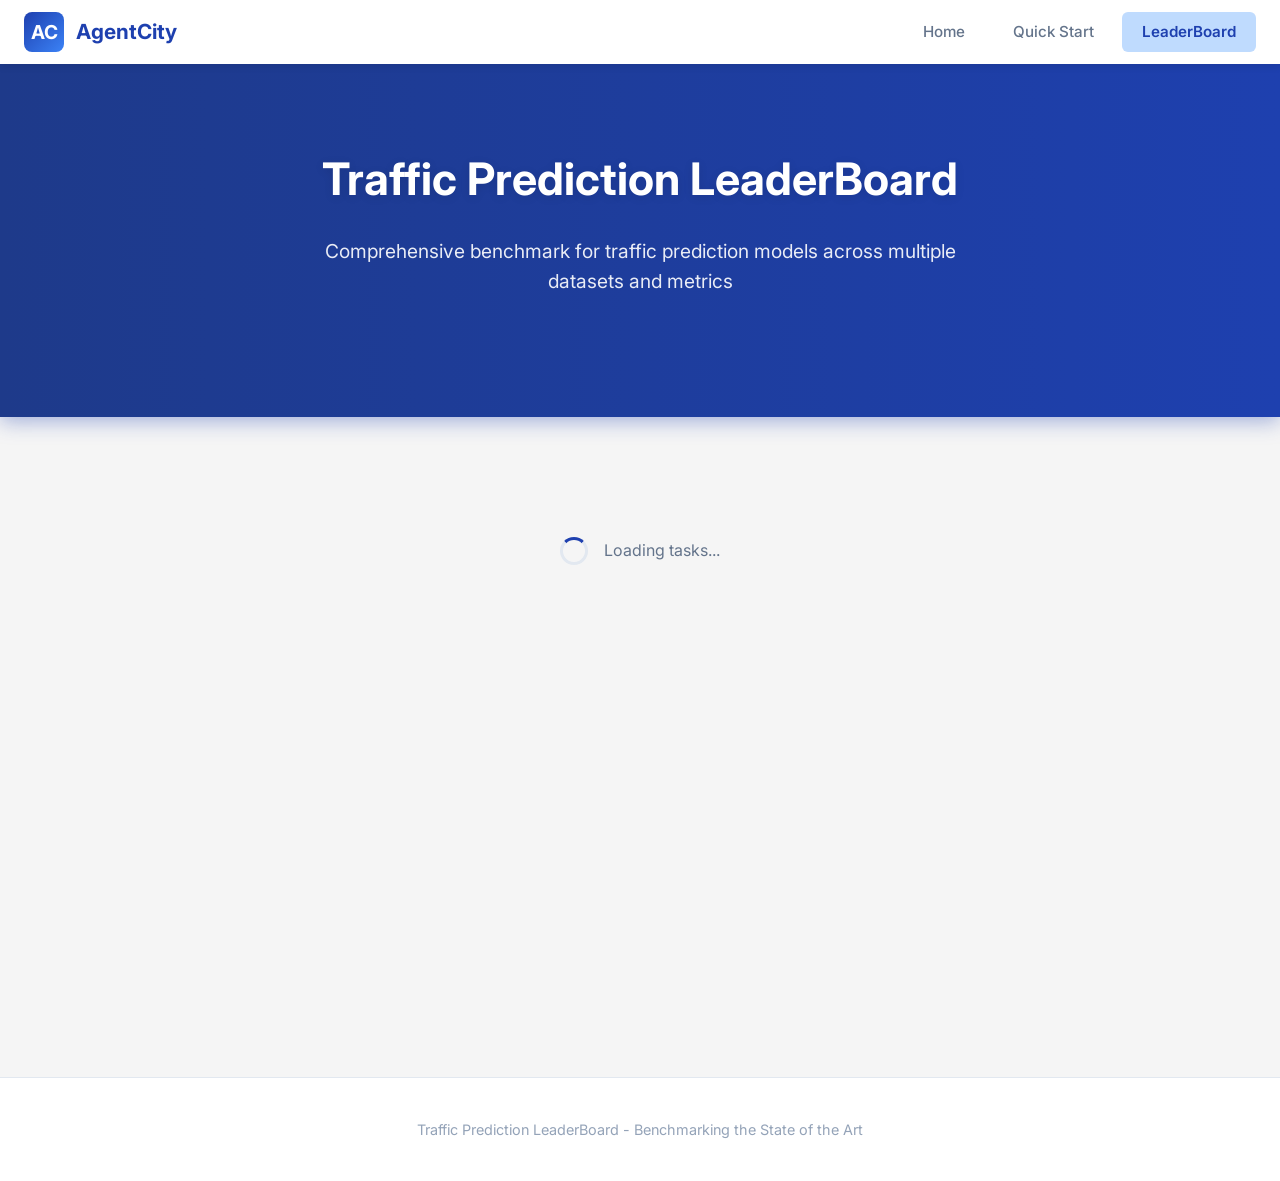
==== static/leaderboard.html @ 560780e0 "新增主页" ====
<!DOCTYPE html>
<html lang="en">
<head>
    <meta charset="UTF-8">
    <meta name="viewport" content="width=device-width, initial-scale=1.0">
    <title>Traffic Prediction LeaderBoard</title>
    <link href="https://fonts.googleapis.com/css2?family=Inter:wght@400;500;600;700&display=swap" rel="stylesheet">
    <style>
        * {
            margin: 0;
            padding: 0;
            box-sizing: border-box;
        }

        body {
            font-family: 'Inter', 'Microsoft YaHei', Arial, Helvetica, sans-serif;
            background: #f5f5f5;
            color: #1e293b;
            line-height: 1.6;
        }

        /* Navigation */
        .navbar {
            background: #fff;
            box-shadow: 0 2px 8px rgba(0,0,0,0.1);
            padding: 0 24px;
            position: sticky;
            top: 0;
            z-index: 100;
        }

        .navbar-inner {
            max-width: 1400px;
            margin: 0 auto;
            display: flex;
            align-items: center;
            justify-content: space-between;
            height: 64px;
        }

        .logo {
            display: flex;
            align-items: center;
            gap: 12px;
            font-weight: 700;
            font-size: 1.3rem;
            color: #1e40af;
            text-decoration: none;
            transition: all 0.3s;
        }

        .logo:hover {
            opacity: 0.8;
        }

        .logo-icon {
            width: 40px;
            height: 40px;
            background: linear-gradient(135deg, #1e40af, #3b82f6);
            border-radius: 8px;
            display: flex;
            align-items: center;
            justify-content: center;
            color: white;
            font-weight: 700;
            font-size: 1.2rem;
        }

        .nav-links {
            display: flex;
            gap: 8px;
        }

        .nav-link {
            padding: 8px 20px;
            color: #64748b;
            text-decoration: none;
            font-size: 0.95rem;
            font-weight: 500;
            border-radius: 6px;
            transition: all 0.3s;
        }

        .nav-link:hover {
            color: #1e40af;
            background: #dbeafe;
        }

        .nav-link.active {
            color: #1e40af;
            background: #bfdbfe;
            font-weight: 600;
        }

        /* Hero Section */
        .hero {
            background: linear-gradient(90deg, #1e3a8a, #1e40af);
            color: white;
            padding: 80px 24px;
            text-align: center;
            box-shadow: 0 4px 20px rgba(30, 64, 175, 0.4);
        }

        .hero h1 {
            font-size: 2.8rem;
            font-weight: 700;
            margin-bottom: 20px;
            text-shadow: 0 2px 10px rgba(0,0,0,0.1);
        }

        .hero p {
            font-size: 1.2rem;
            color: rgba(255, 255, 255, 0.9);
            max-width: 700px;
            margin: 0 auto 40px;
        }

        /* Main Container */
        .container {
            max-width: 1400px;
            margin: 0 auto;
            padding: 40px 24px;
            min-height: 600px;
        }

        /* Breadcrumb */
        .breadcrumb {
            display: flex;
            align-items: center;
            gap: 8px;
            font-size: 0.875rem;
            margin-bottom: 24px;
            color: #64748b;
            background: #fff;
            padding: 12px 20px;
            border-radius: 8px;
            box-shadow: 0 1px 3px rgba(0,0,0,0.05);
        }

        .breadcrumb a {
            color: #1e40af;
            text-decoration: none;
            cursor: pointer;
            transition: all 0.2s;
        }

        .breadcrumb a:hover {
            text-decoration: underline;
            color: #3b82f6;
        }

        .breadcrumb svg {
            width: 16px;
            height: 16px;
            color: #94a3b8;
        }

        /* Task Cards Grid */
        .section-title {
            font-size: 1.8rem;
            font-weight: 700;
            margin-bottom: 24px;
            color: #0f172a;
        }

        .cards-grid {
            display: grid;
            grid-template-columns: repeat(auto-fill, minmax(340px, 1fr));
            gap: 24px;
            margin-bottom: 32px;
        }

        .card {
            background: #fff;
            border: 1px solid #e2e8f0;
            border-radius: 12px;
            padding: 28px;
            cursor: pointer;
            transition: all 0.3s;
            text-decoration: none;
            color: inherit;
            box-shadow: 0 8px 15px rgba(0,0,0,0.1);
        }

        .card:hover {
            border-color: #1e40af;
            box-shadow: 0 10px 25px rgba(30, 64, 175, 0.3);
            transform: translateY(-4px);
        }

        .card-icon {
            width: 56px;
            height: 56px;
            background: linear-gradient(135deg, #1e40af, #3b82f6);
            border-radius: 12px;
            display: flex;
            align-items: center;
            justify-content: center;
            margin-bottom: 20px;
            box-shadow: 0 4px 10px rgba(30, 64, 175, 0.3);
        }

        .card-icon svg {
            width: 28px;
            height: 28px;
            color: white;
        }

        .card h3 {
            font-size: 1.2rem;
            font-weight: 600;
            margin-bottom: 12px;
            color: #0f172a;
        }

        .card p {
            font-size: 0.9rem;
            color: #64748b;
            margin-bottom: 20px;
            line-height: 1.6;
        }

        .card-meta {
            display: flex;
            gap: 16px;
            font-size: 0.8rem;
            color: #94a3b8;
        }

        .card-meta span {
            display: flex;
            align-items: center;
            gap: 6px;
        }

        /* Table Styles */
        .table-section {
            background: #fff;
            border: 1px solid #e2e8f0;
            border-radius: 12px;
            overflow: hidden;
            box-shadow: 0 4px 12px rgba(0,0,0,0.08);
        }

        .table-header {
            padding: 24px 28px;
            border-bottom: 1px solid #e2e8f0;
            display: flex;
            justify-content: space-between;
            align-items: center;
            flex-wrap: wrap;
            gap: 16px;
            background: linear-gradient(to right, #f8fafc, #fff);
        }

        .table-header h2 {
            font-size: 1.4rem;
            font-weight: 700;
            color: #0f172a;
        }

        .table-controls {
            display: flex;
            gap: 12px;
            align-items: center;
            flex-wrap: wrap;
        }

        /* Step Tabs */
        .step-tabs {
            display: flex;
            gap: 6px;
            padding: 6px;
            background: #f1f5f9;
            border-radius: 10px;
        }

        .step-tab {
            padding: 10px 18px;
            background: transparent;
            border: none;
            border-radius: 8px;
            cursor: pointer;
            font-size: 0.9rem;
            font-weight: 500;
            color: #64748b;
            transition: all 0.3s;
        }

        .step-tab:hover {
            color: #1e40af;
            background: rgba(30, 64, 175, 0.1);
        }

        .step-tab.active {
            background: linear-gradient(135deg, #1e40af, #3b82f6);
            color: #fff;
            box-shadow: 0 3px 8px rgba(30, 64, 175, 0.3);
        }

        /* Metric Selector */
        .metric-selector {
            display: flex;
            gap: 6px;
            padding: 6px;
            background: #f1f5f9;
            border-radius: 10px;
        }

        .metric-btn {
            padding: 10px 18px;
            background: transparent;
            border: none;
            border-radius: 8px;
            cursor: pointer;
            font-size: 0.9rem;
            font-weight: 500;
            color: #64748b;
            transition: all 0.3s;
        }

        .metric-btn:hover {
            color: #1e40af;
            background: rgba(30, 64, 175, 0.1);
        }

        .metric-btn.active {
            background: linear-gradient(135deg, #1e40af, #3b82f6);
            color: #fff;
            box-shadow: 0 3px 8px rgba(30, 64, 175, 0.3);
        }

        /* Table */
        .table-wrapper {
            overflow-x: auto;
        }

        table {
            width: 100%;
            border-collapse: collapse;
            min-width: 600px;
        }

        th {
            background: #f8fafc;
            padding: 14px 18px;
            text-align: left;
            font-size: 0.75rem;
            font-weight: 700;
            color: #64748b;
            text-transform: uppercase;
            letter-spacing: 0.05em;
            border-bottom: 2px solid #e2e8f0;
            cursor: pointer;
            transition: all 0.2s;
            white-space: nowrap;
        }

        th:hover {
            color: #1e40af;
            background: #f1f5f9;
        }

        th.sorted {
            color: #1e40af;
            background: #dbeafe;
        }

        th .sort-icon {
            display: inline-block;
            margin-left: 6px;
            font-size: 0.7rem;
        }

        td {
            padding: 18px;
            border-bottom: 1px solid #f1f5f9;
            font-size: 0.9rem;
            vertical-align: middle;
        }

        tr:hover {
            background: #f8fafc;
        }

        tr:last-child td {
            border-bottom: none;
        }

        /* Rank Badge */
        .rank-badge {
            display: inline-flex;
            align-items: center;
            justify-content: center;
            width: 32px;
            height: 32px;
            border-radius: 8px;
            font-weight: 700;
            font-size: 0.85rem;
        }

        .rank-1 {
            background: linear-gradient(135deg, #fbbf24, #f59e0b);
            color: #fff;
            box-shadow: 0 2px 8px rgba(251, 191, 36, 0.4);
        }

        .rank-2 {
            background: linear-gradient(135deg, #9ca3af, #6b7280);
            color: #fff;
            box-shadow: 0 2px 8px rgba(156, 163, 175, 0.4);
        }

        .rank-3 {
            background: linear-gradient(135deg, #cd7f32, #b87333);
            color: #fff;
            box-shadow: 0 2px 8px rgba(205, 127, 50, 0.4);
        }

        .rank-default {
            background: #f1f5f9;
            color: #64748b;
        }

        /* Model Name */
        .model-name {
            font-weight: 600;
            color: #0f172a;
        }

        /* Metric Values */
        .metric-value {
            font-family: 'JetBrains Mono', 'Monaco', 'Menlo', monospace;
            font-size: 0.9rem;
            color: #0f172a;
        }

        .metric-value.best {
            color: #10b981;
            font-weight: 700;
        }

        .metric-value.inf {
            color: #ef4444;
        }

        /* Loading State */
        .loading {
            display: flex;
            align-items: center;
            justify-content: center;
            padding: 80px;
            color: #64748b;
        }

        .spinner {
            width: 28px;
            height: 28px;
            border: 3px solid #e2e8f0;
            border-top-color: #1e40af;
            border-radius: 50%;
            animation: spin 1s linear infinite;
            margin-right: 16px;
        }

        @keyframes spin {
            to { transform: rotate(360deg); }
        }

        /* Empty State */
        .empty-state {
            text-align: center;
            padding: 80px 24px;
            color: #64748b;
        }

        .empty-state svg {
            width: 56px;
            height: 56px;
            margin-bottom: 20px;
            color: #cbd5e1;
        }

        /* Footer */
        .footer {
            text-align: center;
            padding: 40px;
            color: #94a3b8;
            font-size: 0.9rem;
            border-top: 1px solid #e2e8f0;
            margin-top: 60px;
            background: #fff;
        }

        /* Responsive */
        @media (max-width: 768px) {
            .hero h1 {
                font-size: 2rem;
            }

            .hero p {
                font-size: 1rem;
            }

            .table-header {
                flex-direction: column;
                align-items: flex-start;
            }

            .step-tabs, .metric-selector {
                flex-wrap: wrap;
            }
        }

        /* Stats Bar */
        .stats-bar {
            display: flex;
            gap: 48px;
            justify-content: center;
            margin-top: 40px;
        }

        .stat-item {
            text-align: center;
        }

        .stat-value {
            font-size: 2.5rem;
            font-weight: 700;
            color: #fff;
            text-shadow: 0 2px 10px rgba(0,0,0,0.2);
        }

        .stat-label {
            font-size: 0.95rem;
            color: rgba(255, 255, 255, 0.85);
            margin-top: 8px;
            font-weight: 500;
        }

        /* Info Banner */
        .info-banner {
            background: linear-gradient(to right, #dbeafe, #eff6ff);
            border: 1px solid #93c5fd;
            border-radius: 10px;
            padding: 18px 24px;
            margin-bottom: 28px;
            display: flex;
            align-items: center;
            gap: 14px;
            font-size: 0.9rem;
            color: #1e3a8a;
        }

        .info-banner svg {
            width: 22px;
            height: 22px;
            flex-shrink: 0;
            color: #1e40af;
        }
    </style>
</head>
<body>
    <!-- Navigation -->
    <nav class="navbar">
        <div class="navbar-inner">
            <a href="/" class="logo">
                <div class="logo-icon">AC</div>
                AgentCity
            </a>
            <div class="nav-links">
                <a href="/" class="nav-link">Home</a>
                <a href="/quickstart" class="nav-link">Quick Start</a>
                <a href="/leaderboard" class="nav-link active">LeaderBoard</a>
            </div>
        </div>
    </nav>

    <!-- Hero Section -->
    <section class="hero">
        <h1>Traffic Prediction LeaderBoard</h1>
        <p>Comprehensive benchmark for traffic prediction models across multiple datasets and metrics</p>
        <div class="stats-bar" id="statsBar">
            <!-- Dynamic stats -->
        </div>
    </section>

    <!-- Main Content -->
    <main class="container">
        <div id="breadcrumb" class="breadcrumb"></div>
        <div id="content"></div>
    </main>

    <!-- Footer -->
    <footer class="footer">
        <p>Traffic Prediction LeaderBoard - Benchmarking the State of the Art</p>
    </footer>

    <script>
        const API_BASE = '';
        let currentTask = null;
        let currentDataset = null;
        let currentStep = 'average';
        let currentSortField = 'mae';
        let currentSortDir = 'asc';
        let rankingsData = [];
        let tasksCache = null;
        let datasetsCache = {};

        // Parse URL parameters
        function getUrlParams() {
            const params = new URLSearchParams(window.location.search);
            return {
                task: params.get('task'),
                dataset: params.get('dataset')
            };
        }

        // Update URL without reloading
        function updateUrl(task, dataset) {
            const params = new URLSearchParams();
            if (task) params.set('task', task);
            if (dataset) params.set('dataset', dataset);
            const newUrl = `${window.location.pathname}${params.toString() ? '?' + params.toString() : ''}`;
            window.history.pushState({}, '', newUrl);
        }

        async function fetchJSON(url) {
            const response = await fetch(url);
            return response.json();
        }

        function formatValue(val, isBest = false) {
            if (val === null || val === undefined) return '<span class="metric-value">-</span>';
            if (val === Infinity || val === 'inf' || !isFinite(val)) return '<span class="metric-value inf">inf</span>';
            const cls = isBest ? 'metric-value best' : 'metric-value';
            return `<span class="${cls}">${val.toFixed(4)}</span>`;
        }

        function updateBreadcrumb() {
            const breadcrumb = document.getElementById('breadcrumb');
            if (!currentTask) {
                breadcrumb.innerHTML = '';
                breadcrumb.style.display = 'none';
                return;
            }

            breadcrumb.style.display = 'flex';
            let html = `<a href="/leaderboard">Tasks</a>`;
            html += `<svg xmlns="http://www.w3.org/2000/svg" viewBox="0 0 20 20" fill="currentColor"><path fill-rule="evenodd" d="M7.21 14.77a.75.75 0 01.02-1.06L11.168 10 7.23 6.29a.75.75 0 111.04-1.08l4.5 4.25a.75.75 0 010 1.08l-4.5 4.25a.75.75 0 01-1.06-.02z" clip-rule="evenodd" /></svg>`;
            html += `<a href="/leaderboard?task=${currentTask}">${currentTask}</a>`;

            if (currentDataset) {
                html += `<svg xmlns="http://www.w3.org/2000/svg" viewBox="0 0 20 20" fill="currentColor"><path fill-rule="evenodd" d="M7.21 14.77a.75.75 0 01.02-1.06L11.168 10 7.23 6.29a.75.75 0 111.04-1.08l4.5 4.25a.75.75 0 010 1.08l-4.5 4.25a.75.75 0 01-1.06-.02z" clip-rule="evenodd" /></svg>`;
                html += `<span>${currentDataset}</span>`;
            }

            breadcrumb.innerHTML = html;
        }

        async function updateStats() {
            const statsBar = document.getElementById('statsBar');
            if (!tasksCache) {
                tasksCache = await fetchJSON(`${API_BASE}/api/tasks`);
            }

            let totalDatasets = 0;

            for (const task of tasksCache) {
                if (!datasetsCache[task]) {
                    datasetsCache[task] = await fetchJSON(`${API_BASE}/api/tasks/${task}/datasets`);
                }
                totalDatasets += datasetsCache[task].length;
            }

            statsBar.innerHTML = `
                <div class="stat-item">
                    <div class="stat-value">${tasksCache.length}</div>
                    <div class="stat-label">Tasks</div>
                </div>
                <div class="stat-item">
                    <div class="stat-value">${totalDatasets}</div>
                    <div class="stat-label">Datasets</div>
                </div>
            `;
        }

        async function showTasks() {
            currentTask = null;
            currentDataset = null;
            updateUrl(null, null);
            updateBreadcrumb();

            const content = document.getElementById('content');
            content.innerHTML = '<div class="loading"><div class="spinner"></div>Loading tasks...</div>';

            if (!tasksCache) {
                tasksCache = await fetchJSON(`${API_BASE}/api/tasks`);
            }
            await updateStats();

            const taskDescriptions = {
                'traffic_state_pred': 'Traffic flow and state prediction using spatial-temporal models. Includes speed, volume, and occupancy forecasting.',
                'eta': 'Estimated Time of Arrival prediction for route planning and navigation applications.',
                'traj_loc_pred': 'Trajectory location prediction for next POI recommendation and mobility pattern analysis.'
            };

            const taskIcons = {
                'traffic_state_pred': '<svg xmlns="http://www.w3.org/2000/svg" fill="none" viewBox="0 0 24 24" stroke-width="1.5" stroke="currentColor"><path stroke-linecap="round" stroke-linejoin="round" d="M3 13.125C3 12.504 3.504 12 4.125 12h2.25c.621 0 1.125.504 1.125 1.125v6.75C7.5 20.496 6.996 21 6.375 21h-2.25A1.125 1.125 0 013 19.875v-6.75zM9.75 8.625c0-.621.504-1.125 1.125-1.125h2.25c.621 0 1.125.504 1.125 1.125v11.25c0 .621-.504 1.125-1.125 1.125h-2.25a1.125 1.125 0 01-1.125-1.125V8.625zM16.5 4.125c0-.621.504-1.125 1.125-1.125h2.25C20.496 3 21 3.504 21 4.125v15.75c0 .621-.504 1.125-1.125 1.125h-2.25a1.125 1.125 0 01-1.125-1.125V4.125z" /></svg>',
                'eta': '<svg xmlns="http://www.w3.org/2000/svg" fill="none" viewBox="0 0 24 24" stroke-width="1.5" stroke="currentColor"><path stroke-linecap="round" stroke-linejoin="round" d="M12 6v6h4.5m4.5 0a9 9 0 11-18 0 9 9 0 0118 0z" /></svg>',
                'traj_loc_pred': '<svg xmlns="http://www.w3.org/2000/svg" fill="none" viewBox="0 0 24 24" stroke-width="1.5" stroke="currentColor"><path stroke-linecap="round" stroke-linejoin="round" d="M15 10.5a3 3 0 11-6 0 3 3 0 016 0z" /><path stroke-linecap="round" stroke-linejoin="round" d="M19.5 10.5c0 7.142-7.5 11.25-7.5 11.25S4.5 17.642 4.5 10.5a7.5 7.5 0 1115 0z" /></svg>'
            };

            let html = '<h2 class="section-title">Select a Task</h2><div class="cards-grid">';
            for (const task of tasksCache) {
                if (!datasetsCache[task]) {
                    datasetsCache[task] = await fetchJSON(`${API_BASE}/api/tasks/${task}/datasets`);
                }
                const numDatasets = datasetsCache[task].length;

                html += `
                    <a href="/leaderboard?task=${task}" class="card">
                        <div class="card-icon">
                            ${taskIcons[task] || taskIcons['traffic_state_pred']}
                        </div>
                        <h3>${task}</h3>
                        <p>${taskDescriptions[task] || 'Click to view datasets and leaderboard'}</p>
                        <div class="card-meta">
                            <span>
                                <svg xmlns="http://www.w3.org/2000/svg" width="14" height="14" viewBox="0 0 24 24" fill="none" stroke="currentColor" stroke-width="2" stroke-linecap="round" stroke-linejoin="round"><ellipse cx="12" cy="5" rx="9" ry="3"></ellipse><path d="M21 12c0 1.66-4 3-9 3s-9-1.34-9-3"></path><path d="M3 5v14c0 1.66 4 3 9 3s9-1.34 9-3V5"></path></svg>
                                ${numDatasets} datasets
                            </span>
                        </div>
                    </a>
                `;
            }
            html += '</div>';

            content.innerHTML = html;
        }

        async function showDatasets(task) {
            currentTask = task;
            currentDataset = null;
            updateUrl(task, null);
            updateBreadcrumb();

            const content = document.getElementById('content');
            content.innerHTML = '<div class="loading"><div class="spinner"></div>Loading datasets...</div>';

            if (!datasetsCache[task]) {
                datasetsCache[task] = await fetchJSON(`${API_BASE}/api/tasks/${task}/datasets`);
            }

            const datasets = datasetsCache[task];

            let html = `<h2 class="section-title">${task} - Select a Dataset</h2>`;

            if (task === 'traffic_state_pred') {
                html += `
                    <div class="info-banner">
                        <svg xmlns="http://www.w3.org/2000/svg" fill="none" viewBox="0 0 24 24" stroke-width="1.5" stroke="currentColor">
                            <path stroke-linecap="round" stroke-linejoin="round" d="M11.25 11.25l.041-.02a.75.75 0 011.063.852l-.708 2.836a.75.75 0 001.063.853l.041-.021M21 12a9 9 0 11-18 0 9 9 0 0118 0zm-9-3.75h.008v.008H12V8.25z" />
                        </svg>
                        <span>Metrics shown for prediction horizons at step 3, 6, 9, 12 (15min, 30min, 45min, 60min) and their average.</span>
                    </div>
                `;
            }

            html += '<div class="cards-grid">';
            for (const dataset of datasets) {
                html += `
                    <a href="/leaderboard?task=${task}&dataset=${dataset}" class="card">
                        <div class="card-icon">
                            <svg xmlns="http://www.w3.org/2000/svg" fill="none" viewBox="0 0 24 24" stroke-width="1.5" stroke="currentColor"><path stroke-linecap="round" stroke-linejoin="round" d="M20.25 6.375c0 2.278-3.694 4.125-8.25 4.125S3.75 8.653 3.75 6.375m16.5 0c0-2.278-3.694-4.125-8.25-4.125S3.75 4.097 3.75 6.375m16.5 0v11.25c0 2.278-3.694 4.125-8.25 4.125s-8.25-1.847-8.25-4.125V6.375m16.5 0v3.75m-16.5-3.75v3.75m16.5 0v3.75C20.25 16.153 16.556 18 12 18s-8.25-1.847-8.25-4.125v-3.75m16.5 0c0 2.278-3.694 4.125-8.25 4.125s-8.25-1.847-8.25-4.125" /></svg>
                        </div>
                        <h3>${dataset}</h3>
                        <p>View model leaderboard and performance metrics</p>
                    </a>
                `;
            }
            html += '</div>';

            content.innerHTML = html;
        }

        async function showLeaderboard(task, dataset) {
            currentTask = task;
            currentDataset = dataset;
            currentStep = 'average';
            // Set default sort field based on task
            if (task === 'traj_loc_pred') {
                currentSortField = 'acc_1';
            } else {
                currentSortField = 'mae';
            }
            currentSortDir = task === 'traj_loc_pred' ? 'desc' : 'asc';
            updateUrl(task, dataset);
            updateBreadcrumb();

            const content = document.getElementById('content');
            content.innerHTML = '<div class="loading"><div class="spinner"></div>Loading leaderboard...</div>';

            rankingsData = await fetchJSON(`${API_BASE}/api/tasks/${task}/datasets/${dataset}/rankings`);

            renderLeaderboardTable();
        }

        function renderLeaderboardTable() {
            const content = document.getElementById('content');
            const task = currentTask;
            const dataset = currentDataset;

            // Step tabs for traffic_state_pred
            let stepTabsHtml = '';
            if (task === 'traffic_state_pred') {
                const steps = [
                    { key: 'step_3', label: 'Step 3 (15min)' },
                    { key: 'step_6', label: 'Step 6 (30min)' },
                    { key: 'step_9', label: 'Step 9 (45min)' },
                    { key: 'step_12', label: 'Step 12 (60min)' },
                    { key: 'average', label: 'Average' }
                ];
                stepTabsHtml = '<div class="step-tabs">';
                for (const step of steps) {
                    stepTabsHtml += `<button class="step-tab ${currentStep === step.key ? 'active' : ''}" onclick="changeStep('${step.key}')">${step.label}</button>`;
                }
                stepTabsHtml += '</div>';
            }

            // Metric selector - different for traj_loc_pred
            let metricSelectorHtml = '';
            if (task === 'traj_loc_pred') {
                metricSelectorHtml = `
                    <div class="metric-selector">
                        <button class="metric-btn ${currentSortField === 'acc_1' ? 'active' : ''}" onclick="changeSortField('acc_1')">Sort by ACC@1</button>
                        <button class="metric-btn ${currentSortField === 'acc_5' ? 'active' : ''}" onclick="changeSortField('acc_5')">Sort by ACC@5</button>
                        <button class="metric-btn ${currentSortField === 'acc_10' ? 'active' : ''}" onclick="changeSortField('acc_10')">Sort by ACC@10</button>
                    </div>
                `;
            } else {
                metricSelectorHtml = `
                    <div class="metric-selector">
                        <button class="metric-btn ${currentSortField === 'mae' ? 'active' : ''}" onclick="changeSortField('mae')">Sort by MAE</button>
                        <button class="metric-btn ${currentSortField === 'mape' ? 'active' : ''}" onclick="changeSortField('mape')">Sort by MAPE</button>
                        <button class="metric-btn ${currentSortField === 'rmse' ? 'active' : ''}" onclick="changeSortField('rmse')">Sort by RMSE</button>
                    </div>
                `;
            }

            // Sort data
            let sortedData = [...rankingsData];
            sortedData.sort((a, b) => {
                let valA, valB;

                if (task === 'traj_loc_pred') {
                    valA = a.data[currentSortField] ?? -Infinity;
                    valB = b.data[currentSortField] ?? -Infinity;
                    // For accuracy metrics, higher is better, so we want desc by default
                    if (valA === -Infinity && valB === -Infinity) return 0;
                    if (valA === -Infinity) return 1;
                    if (valB === -Infinity) return -1;
                    return currentSortDir === 'desc' ? valB - valA : valA - valB;
                } else if (task === 'traffic_state_pred') {
                    valA = a.data[currentStep]?.[currentSortField] ?? Infinity;
                    valB = b.data[currentStep]?.[currentSortField] ?? Infinity;
                } else {
                    const fieldMap = {'mae': 'masked_mae', 'mape': 'masked_mape', 'rmse': 'masked_rmse'};
                    valA = a.data[fieldMap[currentSortField]] ?? Infinity;
                    valB = b.data[fieldMap[currentSortField]] ?? Infinity;
                }

                if (valA === Infinity && valB === Infinity) return 0;
                if (valA === Infinity) return 1;
                if (valB === Infinity) return -1;

                return currentSortDir === 'asc' ? valA - valB : valB - valA;
            });

            // Find best values for highlighting
            let tableHtml = '';

            if (task === 'traj_loc_pred') {
                // Find best values (highest for accuracy/MRR/NDCG)
                let bestAcc1 = -Infinity, bestAcc5 = -Infinity, bestAcc10 = -Infinity;
                let bestAcc20 = -Infinity, bestMrr20 = -Infinity, bestNdcg20 = -Infinity;
                for (const item of sortedData) {
                    const d = item.data;
                    if (d.acc_1 > bestAcc1 && isFinite(d.acc_1)) bestAcc1 = d.acc_1;
                    if (d.acc_5 > bestAcc5 && isFinite(d.acc_5)) bestAcc5 = d.acc_5;
                    if (d.acc_10 > bestAcc10 && isFinite(d.acc_10)) bestAcc10 = d.acc_10;
                    if (d.acc_20 > bestAcc20 && isFinite(d.acc_20)) bestAcc20 = d.acc_20;
                    if (d.mrr_20 > bestMrr20 && isFinite(d.mrr_20)) bestMrr20 = d.mrr_20;
                    if (d.ndcg_20 > bestNdcg20 && isFinite(d.ndcg_20)) bestNdcg20 = d.ndcg_20;
                }

                tableHtml = `
                    <h2 class="section-title">${dataset} LeaderBoard</h2>
                    <div class="table-section">
                        <div class="table-header">
                            <div class="table-controls">
                                ${metricSelectorHtml}
                            </div>
                        </div>
                        <div class="table-wrapper">
                            <table>
                                <thead>
                                    <tr>
                                        <th style="width: 60px">Rank</th>
                                        <th>Model</th>
                                        <th onclick="toggleSort('acc_1')" class="${currentSortField === 'acc_1' ? 'sorted' : ''}">
                                            ACC@1 <span class="sort-icon">${currentSortField === 'acc_1' ? (currentSortDir === 'desc' ? '▼' : '▲') : ''}</span>
                                        </th>
                                        <th onclick="toggleSort('acc_5')" class="${currentSortField === 'acc_5' ? 'sorted' : ''}">
                                            ACC@5 <span class="sort-icon">${currentSortField === 'acc_5' ? (currentSortDir === 'desc' ? '▼' : '▲') : ''}</span>
                                        </th>
                                        <th onclick="toggleSort('acc_10')" class="${currentSortField === 'acc_10' ? 'sorted' : ''}">
                                            ACC@10 <span class="sort-icon">${currentSortField === 'acc_10' ? (currentSortDir === 'desc' ? '▼' : '▲') : ''}</span>
                                        </th>
                                        <th onclick="toggleSort('acc_20')" class="${currentSortField === 'acc_20' ? 'sorted' : ''}">
                                            ACC@20 <span class="sort-icon">${currentSortField === 'acc_20' ? (currentSortDir === 'desc' ? '▼' : '▲') : ''}</span>
                                        </th>
                                        <th onclick="toggleSort('mrr_20')" class="${currentSortField === 'mrr_20' ? 'sorted' : ''}">
                                            MRR@20 <span class="sort-icon">${currentSortField === 'mrr_20' ? (currentSortDir === 'desc' ? '▼' : '▲') : ''}</span>
                                        </th>
                                        <th onclick="toggleSort('ndcg_20')" class="${currentSortField === 'ndcg_20' ? 'sorted' : ''}">
                                            NDCG@20 <span class="sort-icon">${currentSortField === 'ndcg_20' ? (currentSortDir === 'desc' ? '▼' : '▲') : ''}</span>
                                        </th>
                                    </tr>
                                </thead>
                                <tbody>
                `;

                sortedData.forEach((item, index) => {
                    const rank = index + 1;
                    let rankClass = 'rank-default';
                    if (rank === 1) rankClass = 'rank-1';
                    else if (rank === 2) rankClass = 'rank-2';
                    else if (rank === 3) rankClass = 'rank-3';

                    const d = item.data;

                    tableHtml += `
                        <tr>
                            <td><span class="rank-badge ${rankClass}">${rank}</span></td>
                            <td class="model-name">${item.model}</td>
                            <td>${formatValue(d.acc_1, d.acc_1 === bestAcc1)}</td>
                            <td>${formatValue(d.acc_5, d.acc_5 === bestAcc5)}</td>
                            <td>${formatValue(d.acc_10, d.acc_10 === bestAcc10)}</td>
                            <td>${formatValue(d.acc_20, d.acc_20 === bestAcc20)}</td>
                            <td>${formatValue(d.mrr_20, d.mrr_20 === bestMrr20)}</td>
                            <td>${formatValue(d.ndcg_20, d.ndcg_20 === bestNdcg20)}</td>
                        </tr>
                    `;
                });

                tableHtml += `
                                </tbody>
                            </table>
                        </div>
                    </div>
                `;
            } else {
                // Original logic for traffic_state_pred and eta
                let bestMae = Infinity, bestMape = Infinity, bestRmse = Infinity;
                for (const item of sortedData) {
                    let mae, mape, rmse;
                    if (task === 'traffic_state_pred') {
                        const stepData = item.data[currentStep] || {};
                        mae = stepData.mae;
                        mape = stepData.mape;
                        rmse = stepData.rmse;
                    } else {
                        mae = item.data.masked_mae;
                        mape = item.data.masked_mape;
                        rmse = item.data.masked_rmse;
                    }
                    if (mae < bestMae && isFinite(mae)) bestMae = mae;
                    if (mape < bestMape && isFinite(mape)) bestMape = mape;
                    if (rmse < bestRmse && isFinite(rmse)) bestRmse = rmse;
                }

                tableHtml = `
                    <h2 class="section-title">${dataset} LeaderBoard</h2>
                    <div class="table-section">
                        <div class="table-header">
                            ${stepTabsHtml}
                            <div class="table-controls">
                                ${metricSelectorHtml}
                            </div>
                        </div>
                        <div class="table-wrapper">
                            <table>
                                <thead>
                                    <tr>
                                        <th style="width: 60px">Rank</th>
                                        <th>Model</th>
                                        <th onclick="toggleSort('mae')" class="${currentSortField === 'mae' ? 'sorted' : ''}">
                                            MAE <span class="sort-icon">${currentSortField === 'mae' ? (currentSortDir === 'asc' ? '▲' : '▼') : ''}</span>
                                        </th>
                                        <th onclick="toggleSort('mape')" class="${currentSortField === 'mape' ? 'sorted' : ''}">
                                            MAPE <span class="sort-icon">${currentSortField === 'mape' ? (currentSortDir === 'asc' ? '▲' : '▼') : ''}</span>
                                        </th>
                                        <th onclick="toggleSort('rmse')" class="${currentSortField === 'rmse' ? 'sorted' : ''}">
                                            RMSE <span class="sort-icon">${currentSortField === 'rmse' ? (currentSortDir === 'asc' ? '▲' : '▼') : ''}</span>
                                        </th>
                                    </tr>
                                </thead>
                                <tbody>
                `;

                sortedData.forEach((item, index) => {
                    const rank = index + 1;
                    let rankClass = 'rank-default';
                    if (rank === 1) rankClass = 'rank-1';
                    else if (rank === 2) rankClass = 'rank-2';
                    else if (rank === 3) rankClass = 'rank-3';

                    let mae, mape, rmse;

                    if (task === 'traffic_state_pred') {
                        const stepData = item.data[currentStep] || {};
                        mae = stepData.mae;
                        mape = stepData.mape;
                        rmse = stepData.rmse;
                    } else {
                        mae = item.data.masked_mae;
                        mape = item.data.masked_mape;
                        rmse = item.data.masked_rmse;
                    }

                    tableHtml += `
                        <tr>
                            <td><span class="rank-badge ${rankClass}">${rank}</span></td>
                            <td class="model-name">${item.model}</td>
                            <td>${formatValue(mae, mae === bestMae)}</td>
                            <td>${formatValue(mape, mape === bestMape)}</td>
                            <td>${formatValue(rmse, rmse === bestRmse)}</td>
                        </tr>
                    `;
                });

                tableHtml += `
                                </tbody>
                            </table>
                        </div>
                    </div>
                `;
            }

            content.innerHTML = tableHtml;
        }

        function changeStep(step) {
            currentStep = step;
            renderLeaderboardTable();
        }

        function changeSortField(field) {
            if (currentSortField === field) {
                currentSortDir = currentSortDir === 'asc' ? 'desc' : 'asc';
            } else {
                currentSortField = field;
                // For traj_loc_pred, higher is better (desc), for others lower is better (asc)
                currentSortDir = currentTask === 'traj_loc_pred' ? 'desc' : 'asc';
            }
            renderLeaderboardTable();
        }

        function toggleSort(field) {
            if (currentSortField === field) {
                currentSortDir = currentSortDir === 'asc' ? 'desc' : 'asc';
            } else {
                currentSortField = field;
                // For traj_loc_pred, higher is better (desc), for others lower is better (asc)
                currentSortDir = currentTask === 'traj_loc_pred' ? 'desc' : 'asc';
            }
            renderLeaderboardTable();
        }

        // Initialize
        async function init() {
            const params = getUrlParams();
            if (params.task && params.dataset) {
                await showLeaderboard(params.task, params.dataset);
            } else if (params.task) {
                await showDatasets(params.task);
            } else {
                await showTasks();
            }
            await updateStats();
        }

        init();
    </script>
</body>
</html>
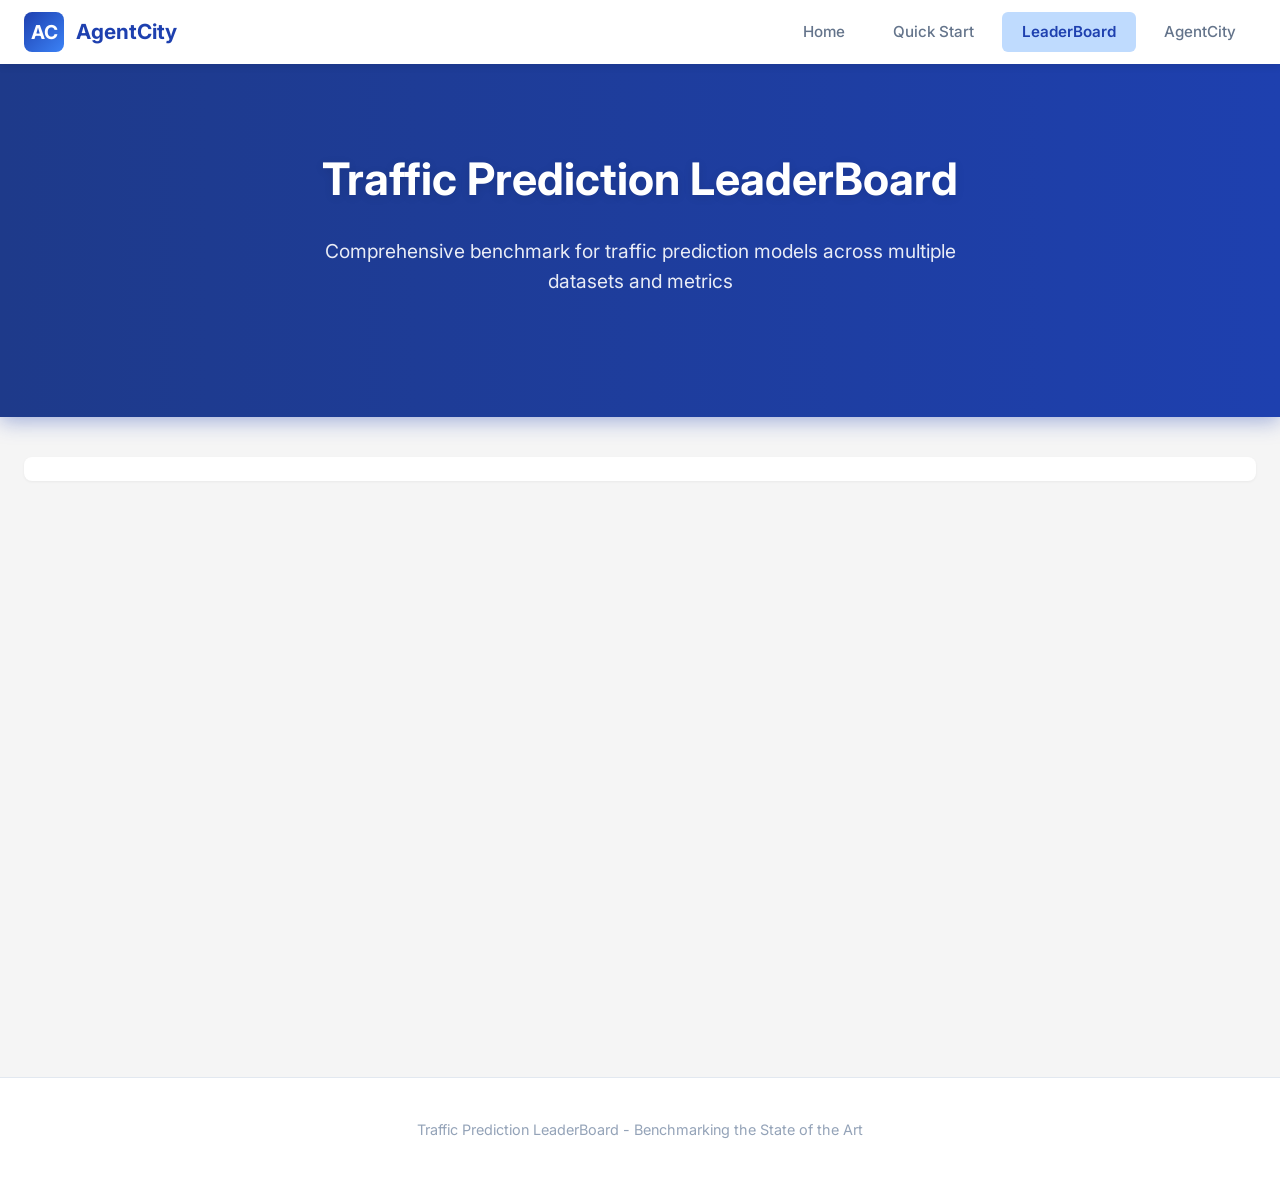
==== commit c7a8939f: "合并AgentCity" ====
--- a/static/leaderboard.html
+++ b/static/leaderboard.html
@@ -426,6 +426,16 @@
         .model-name {
             font-weight: 600;
             color: #0f172a;
+        }
+
+        .model-name a {
+            color: inherit;
+            text-decoration: none;
+        }
+
+        .model-name a:hover {
+            color: #1e40af;
+            text-decoration: underline;
         }
 
         /* Metric Values */
@@ -572,6 +582,7 @@
                 <a href="/" class="nav-link">Home</a>
                 <a href="/quickstart" class="nav-link">Quick Start</a>
                 <a href="/leaderboard" class="nav-link active">LeaderBoard</a>
+                <a href="/AgentCity" class="nav-link">AgentCity</a>
             </div>
         </div>
     </nav>
@@ -607,6 +618,15 @@
         let tasksCache = null;
         let datasetsCache = {};
 
+        const taskDisplayNames = {
+            'traffic_state_pred': 'Traffic State Pred',
+            'eta': 'Estimated Time of Arrival',
+            'traj_loc_pred': 'Trajectory Location Prediction',
+            'map_matching': 'Map Matching'
+        };
+
+        let modelPdfLinks = {};
+
         // Parse URL parameters
         function getUrlParams() {
             const params = new URLSearchParams(window.location.search);
@@ -630,6 +650,11 @@
             return response.json();
         }
 
+        function formatModelName(name) {
+            const url = modelPdfLinks[name];
+            return url ? `<a href="${url}" target="_blank" rel="noopener">${name}</a>` : name;
+        }
+
         function formatValue(val, isBest = false) {
             if (val === null || val === undefined) return '<span class="metric-value">-</span>';
             if (val === Infinity || val === 'inf' || !isFinite(val)) return '<span class="metric-value inf">inf</span>';
@@ -648,7 +673,7 @@
             breadcrumb.style.display = 'flex';
             let html = `<a href="/leaderboard">Tasks</a>`;
             html += `<svg xmlns="http://www.w3.org/2000/svg" viewBox="0 0 20 20" fill="currentColor"><path fill-rule="evenodd" d="M7.21 14.77a.75.75 0 01.02-1.06L11.168 10 7.23 6.29a.75.75 0 111.04-1.08l4.5 4.25a.75.75 0 010 1.08l-4.5 4.25a.75.75 0 01-1.06-.02z" clip-rule="evenodd" /></svg>`;
-            html += `<a href="/leaderboard?task=${currentTask}">${currentTask}</a>`;
+            html += `<a href="/leaderboard?task=${currentTask}">${taskDisplayNames[currentTask] || currentTask}</a>`;
 
             if (currentDataset) {
                 html += `<svg xmlns="http://www.w3.org/2000/svg" viewBox="0 0 20 20" fill="currentColor"><path fill-rule="evenodd" d="M7.21 14.77a.75.75 0 01.02-1.06L11.168 10 7.23 6.29a.75.75 0 111.04-1.08l4.5 4.25a.75.75 0 010 1.08l-4.5 4.25a.75.75 0 01-1.06-.02z" clip-rule="evenodd" /></svg>`;
@@ -702,13 +727,15 @@
             const taskDescriptions = {
                 'traffic_state_pred': 'Traffic flow and state prediction using spatial-temporal models. Includes speed, volume, and occupancy forecasting.',
                 'eta': 'Estimated Time of Arrival prediction for route planning and navigation applications.',
-                'traj_loc_pred': 'Trajectory location prediction for next POI recommendation and mobility pattern analysis.'
+                'traj_loc_pred': 'Trajectory location prediction for next POI recommendation and mobility pattern analysis.',
+                'map_matching': 'Map matching task for aligning GPS trajectories to road networks. Metrics include RMF, AN, and AL.'
             };
 
             const taskIcons = {
                 'traffic_state_pred': '<svg xmlns="http://www.w3.org/2000/svg" fill="none" viewBox="0 0 24 24" stroke-width="1.5" stroke="currentColor"><path stroke-linecap="round" stroke-linejoin="round" d="M3 13.125C3 12.504 3.504 12 4.125 12h2.25c.621 0 1.125.504 1.125 1.125v6.75C7.5 20.496 6.996 21 6.375 21h-2.25A1.125 1.125 0 013 19.875v-6.75zM9.75 8.625c0-.621.504-1.125 1.125-1.125h2.25c.621 0 1.125.504 1.125 1.125v11.25c0 .621-.504 1.125-1.125 1.125h-2.25a1.125 1.125 0 01-1.125-1.125V8.625zM16.5 4.125c0-.621.504-1.125 1.125-1.125h2.25C20.496 3 21 3.504 21 4.125v15.75c0 .621-.504 1.125-1.125 1.125h-2.25a1.125 1.125 0 01-1.125-1.125V4.125z" /></svg>',
                 'eta': '<svg xmlns="http://www.w3.org/2000/svg" fill="none" viewBox="0 0 24 24" stroke-width="1.5" stroke="currentColor"><path stroke-linecap="round" stroke-linejoin="round" d="M12 6v6h4.5m4.5 0a9 9 0 11-18 0 9 9 0 0118 0z" /></svg>',
-                'traj_loc_pred': '<svg xmlns="http://www.w3.org/2000/svg" fill="none" viewBox="0 0 24 24" stroke-width="1.5" stroke="currentColor"><path stroke-linecap="round" stroke-linejoin="round" d="M15 10.5a3 3 0 11-6 0 3 3 0 016 0z" /><path stroke-linecap="round" stroke-linejoin="round" d="M19.5 10.5c0 7.142-7.5 11.25-7.5 11.25S4.5 17.642 4.5 10.5a7.5 7.5 0 1115 0z" /></svg>'
+                'traj_loc_pred': '<svg xmlns="http://www.w3.org/2000/svg" fill="none" viewBox="0 0 24 24" stroke-width="1.5" stroke="currentColor"><path stroke-linecap="round" stroke-linejoin="round" d="M15 10.5a3 3 0 11-6 0 3 3 0 016 0z" /><path stroke-linecap="round" stroke-linejoin="round" d="M19.5 10.5c0 7.142-7.5 11.25-7.5 11.25S4.5 17.642 4.5 10.5a7.5 7.5 0 1115 0z" /></svg>',
+                'map_matching': '<svg xmlns="http://www.w3.org/2000/svg" fill="none" viewBox="0 0 24 24" stroke-width="1.5" stroke="currentColor"><path stroke-linecap="round" stroke-linejoin="round" d="M9 6.75V15m6-6v8.25m.503 3.498l4.875-2.437c.381-.19.622-.58.622-1.006V4.82c0-.836-.88-1.38-1.628-1.006l-3.869 1.934c-.317.159-.69.159-1.006 0L9.503 3.252a1.125 1.125 0 00-1.006 0L3.622 5.689C3.24 5.88 3 6.27 3 6.695V19.18c0 .836.88 1.38 1.628 1.006l3.869-1.934c.317-.159.69-.159 1.006 0l4.994 2.497c.317.158.69.158 1.006 0z" /></svg>'
             };
 
             let html = '<h2 class="section-title">Select a Task</h2><div class="cards-grid">';
@@ -723,7 +750,7 @@
                         <div class="card-icon">
                             ${taskIcons[task] || taskIcons['traffic_state_pred']}
                         </div>
-                        <h3>${task}</h3>
+                        <h3>${taskDisplayNames[task] || task}</h3>
                         <p>${taskDescriptions[task] || 'Click to view datasets and leaderboard'}</p>
                         <div class="card-meta">
                             <span>
@@ -754,7 +781,7 @@
 
             const datasets = datasetsCache[task];
 
-            let html = `<h2 class="section-title">${task} - Select a Dataset</h2>`;
+            let html = `<h2 class="section-title">${taskDisplayNames[task] || task} - Select a Dataset</h2>`;
 
             if (task === 'traffic_state_pred') {
                 html += `
@@ -791,10 +818,19 @@
             // Set default sort field based on task
             if (task === 'traj_loc_pred') {
                 currentSortField = 'acc_1';
+            } else if (task === 'map_matching') {
+                currentSortField = 'rmf';
             } else {
                 currentSortField = 'mae';
             }
-            currentSortDir = task === 'traj_loc_pred' ? 'desc' : 'asc';
+            if (task === 'traj_loc_pred') {
+                currentSortDir = 'desc';
+            } else if (task === 'map_matching') {
+                // RMF is the default sort field, lower is better
+                currentSortDir = 'asc';
+            } else {
+                currentSortDir = 'asc';
+            }
             updateUrl(task, dataset);
             updateBreadcrumb();
 
@@ -828,9 +864,17 @@
                 stepTabsHtml += '</div>';
             }
 
-            // Metric selector - different for traj_loc_pred
+            // Metric selector - different for each task
             let metricSelectorHtml = '';
-            if (task === 'traj_loc_pred') {
+            if (task === 'map_matching') {
+                metricSelectorHtml = `
+                    <div class="metric-selector">
+                        <button class="metric-btn ${currentSortField === 'rmf' ? 'active' : ''}" onclick="changeSortField('rmf')">Sort by RMF</button>
+                        <button class="metric-btn ${currentSortField === 'an' ? 'active' : ''}" onclick="changeSortField('an')">Sort by AN</button>
+                        <button class="metric-btn ${currentSortField === 'al' ? 'active' : ''}" onclick="changeSortField('al')">Sort by AL</button>
+                    </div>
+                `;
+            } else if (task === 'traj_loc_pred') {
                 metricSelectorHtml = `
                     <div class="metric-selector">
                         <button class="metric-btn ${currentSortField === 'acc_1' ? 'active' : ''}" onclick="changeSortField('acc_1')">Sort by ACC@1</button>
@@ -853,7 +897,14 @@
             sortedData.sort((a, b) => {
                 let valA, valB;
 
-                if (task === 'traj_loc_pred') {
+                if (task === 'map_matching') {
+                    valA = a.data[currentSortField] ?? -Infinity;
+                    valB = b.data[currentSortField] ?? -Infinity;
+                    if (valA === -Infinity && valB === -Infinity) return 0;
+                    if (valA === -Infinity) return 1;
+                    if (valB === -Infinity) return -1;
+                    return currentSortDir === 'desc' ? valB - valA : valA - valB;
+                } else if (task === 'traj_loc_pred') {
                     valA = a.data[currentSortField] ?? -Infinity;
                     valB = b.data[currentSortField] ?? -Infinity;
                     // For accuracy metrics, higher is better, so we want desc by default
@@ -880,7 +931,71 @@
             // Find best values for highlighting
             let tableHtml = '';
 
-            if (task === 'traj_loc_pred') {
+            if (task === 'map_matching') {
+                // Find best values: RMF lowest is best, AN/AL highest is best
+                let bestRmf = Infinity, bestAn = -Infinity, bestAl = -Infinity;
+                for (const item of sortedData) {
+                    const d = item.data;
+                    if (d.rmf != null && d.rmf < bestRmf && isFinite(d.rmf)) bestRmf = d.rmf;
+                    if (d.an != null && d.an > bestAn && isFinite(d.an)) bestAn = d.an;
+                    if (d.al != null && d.al > bestAl && isFinite(d.al)) bestAl = d.al;
+                }
+
+                tableHtml = `
+                    <h2 class="section-title">${dataset} LeaderBoard</h2>
+                    <div class="table-section">
+                        <div class="table-header">
+                            <div class="table-controls">
+                                ${metricSelectorHtml}
+                            </div>
+                        </div>
+                        <div class="table-wrapper">
+                            <table>
+                                <thead>
+                                    <tr>
+                                        <th style="width: 60px">Rank</th>
+                                        <th>Model</th>
+                                        <th onclick="toggleSort('rmf')" class="${currentSortField === 'rmf' ? 'sorted' : ''}">
+                                            RMF <span class="sort-icon">${currentSortField === 'rmf' ? (currentSortDir === 'desc' ? '▼' : '▲') : ''}</span>
+                                        </th>
+                                        <th onclick="toggleSort('an')" class="${currentSortField === 'an' ? 'sorted' : ''}">
+                                            AN <span class="sort-icon">${currentSortField === 'an' ? (currentSortDir === 'desc' ? '▼' : '▲') : ''}</span>
+                                        </th>
+                                        <th onclick="toggleSort('al')" class="${currentSortField === 'al' ? 'sorted' : ''}">
+                                            AL <span class="sort-icon">${currentSortField === 'al' ? (currentSortDir === 'desc' ? '▼' : '▲') : ''}</span>
+                                        </th>
+                                    </tr>
+                                </thead>
+                                <tbody>
+                `;
+
+                sortedData.forEach((item, index) => {
+                    const rank = index + 1;
+                    let rankClass = 'rank-default';
+                    if (rank === 1) rankClass = 'rank-1';
+                    else if (rank === 2) rankClass = 'rank-2';
+                    else if (rank === 3) rankClass = 'rank-3';
+
+                    const d = item.data;
+
+                    tableHtml += `
+                        <tr>
+                            <td><span class="rank-badge ${rankClass}">${rank}</span></td>
+                            <td class="model-name">${formatModelName(item.model)}</td>
+                            <td>${formatValue(d.rmf, d.rmf === bestRmf)}</td>
+                            <td>${formatValue(d.an, d.an === bestAn)}</td>
+                            <td>${formatValue(d.al, d.al === bestAl)}</td>
+                        </tr>
+                    `;
+                });
+
+                tableHtml += `
+                                </tbody>
+                            </table>
+                        </div>
+                    </div>
+                `;
+            } else if (task === 'traj_loc_pred') {
                 // Find best values (highest for accuracy/MRR/NDCG)
                 let bestAcc1 = -Infinity, bestAcc5 = -Infinity, bestAcc10 = -Infinity;
                 let bestAcc20 = -Infinity, bestMrr20 = -Infinity, bestNdcg20 = -Infinity;
@@ -943,7 +1058,7 @@
                     tableHtml += `
                         <tr>
                             <td><span class="rank-badge ${rankClass}">${rank}</span></td>
-                            <td class="model-name">${item.model}</td>
+                            <td class="model-name">${formatModelName(item.model)}</td>
                             <td>${formatValue(d.acc_1, d.acc_1 === bestAcc1)}</td>
                             <td>${formatValue(d.acc_5, d.acc_5 === bestAcc5)}</td>
                             <td>${formatValue(d.acc_10, d.acc_10 === bestAcc10)}</td>
@@ -1032,7 +1147,7 @@
                     tableHtml += `
                         <tr>
                             <td><span class="rank-badge ${rankClass}">${rank}</span></td>
-                            <td class="model-name">${item.model}</td>
+                            <td class="model-name">${formatModelName(item.model)}</td>
                             <td>${formatValue(mae, mae === bestMae)}</td>
                             <td>${formatValue(mape, mape === bestMape)}</td>
                             <td>${formatValue(rmse, rmse === bestRmse)}</td>
@@ -1061,8 +1176,7 @@
                 currentSortDir = currentSortDir === 'asc' ? 'desc' : 'asc';
             } else {
                 currentSortField = field;
-                // For traj_loc_pred, higher is better (desc), for others lower is better (asc)
-                currentSortDir = currentTask === 'traj_loc_pred' ? 'desc' : 'asc';
+                currentSortDir = getDefaultSortDir(currentTask, field);
             }
             renderLeaderboardTable();
         }
@@ -1072,14 +1186,23 @@
                 currentSortDir = currentSortDir === 'asc' ? 'desc' : 'asc';
             } else {
                 currentSortField = field;
-                // For traj_loc_pred, higher is better (desc), for others lower is better (asc)
-                currentSortDir = currentTask === 'traj_loc_pred' ? 'desc' : 'asc';
+                currentSortDir = getDefaultSortDir(currentTask, field);
             }
             renderLeaderboardTable();
+        }
+
+        function getDefaultSortDir(task, field) {
+            if (task === 'traj_loc_pred') return 'desc';
+            if (task === 'map_matching') {
+                // RMF: lower is better (asc), AN/AL: higher is better (desc)
+                return field === 'rmf' ? 'asc' : 'desc';
+            }
+            return 'asc';
         }
 
         // Initialize
         async function init() {
+            modelPdfLinks = await fetchJSON(`${API_BASE}/api/model_links`);
             const params = getUrlParams();
             if (params.task && params.dataset) {
                 await showLeaderboard(params.task, params.dataset);
